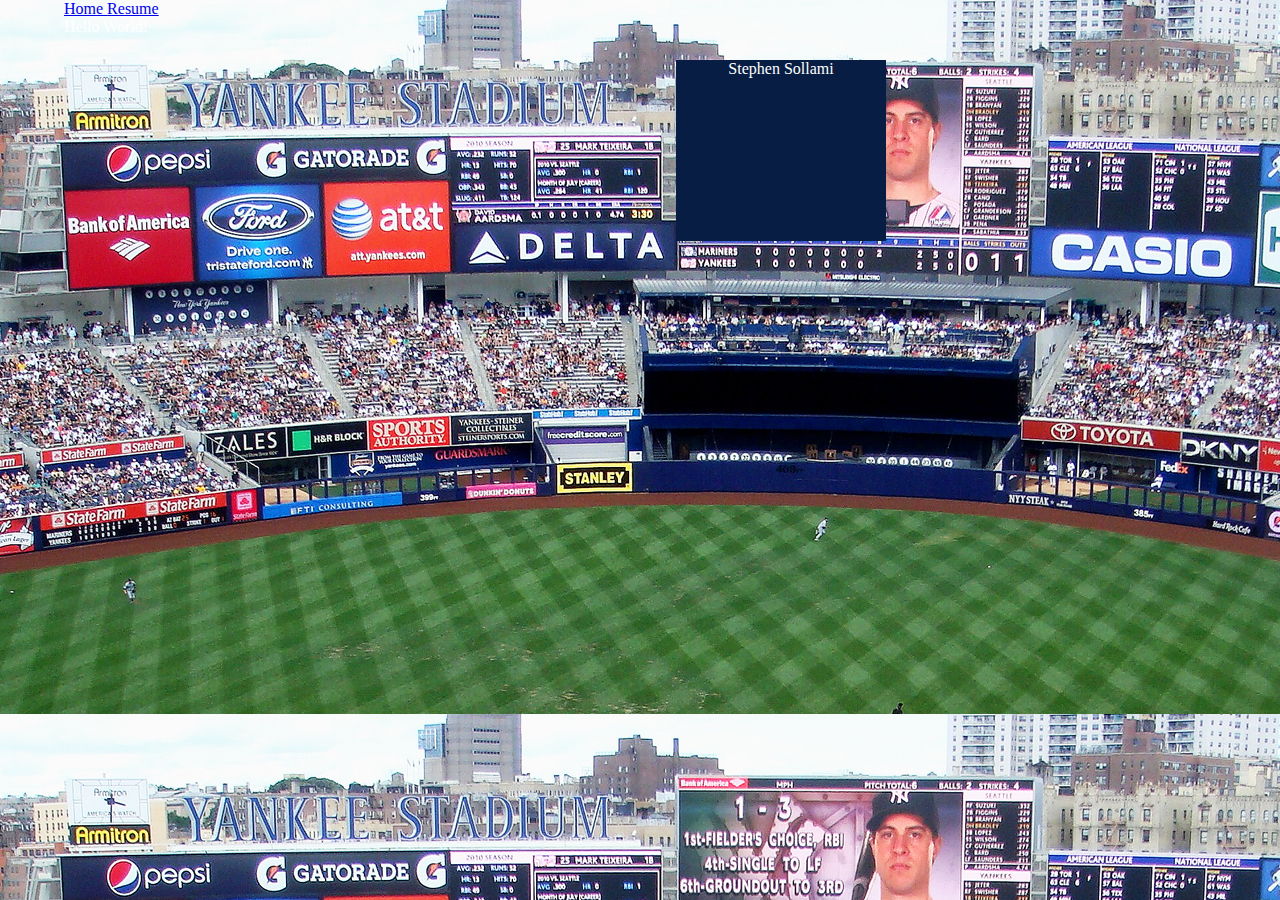
==== resume.html @ b8e2d256 "Portfolio 5/4/15" ====
<!DOCTYPE HTML>
<html>
<head>
  <title> Portfolio </title>
  <meta charset="utf-8">
  <link rel="stylesheet" href="style.css">
</head>
<body>
  <header>
    Stephen Sollami
  </header>
  <nav>
    <a href="index.html"> Home </a>
    <a href="resume.html"> Resume </a>
  </nav>
  Hello World!
</body>
</html>
---- style.css ----
@import url(http://fonts.googleapis.com/css?family=Contrail+One);
@import url(http://fonts.googleapis.com/css?family=Lato:400,700);

body{
  width: 90%;
  margin: 0 auto;
  background-image: url("yankeestadium2.jpg");
  color: white;
}

header h1{
  font-family: 'Contrail One', cursive;
  font-size: 40px;
}
header h2{
  font-family: 'Contrail One', cursive;
  font-size: 16px;
  padding-bottom: 1%;
}
header{
  position: absolute;
  left: 676px;
  top: 60px;
  width: 210px;
  height: 181px;
  background-color: #081d43;
  text-align: center;
}

img{
  border-style: solid;
  border-width: 3px;
  border-color: #081d43;
  position: absolute;
  left: 885px;
  top: 60px;
}

h3{
  font-family: 'Contrail One', cursive;
  font-size: 20px;
  text-align: center;
}

#aboutMe{
  width:400px;
  height: 155px;
  position: absolute;
  left:55px;
  top: 130px;
  background-color:#081d43;
}

#aboutText{
  font-family:Lato;
  font-size: 14px;
  padding-left:2%;
  padding-bottom:2%;
  padding-right:2%;
}

#credit
{
  text-align: right;
}




footer{
  background-color: #081d43;
  position: absolute;
  top: 580px;
  width: 1100px;
  font-family:Lato;
  font-size: 14px;
  padding-left: 10px;
  padding-bottom: 5px;
  padding-top: 1px;
  padding-right: 6px;
  margin-bottom: 2%;
  font-style: italic;
}

h4{
  font-family: 'Contrail One', cursive;
  font-size: 18px;
}
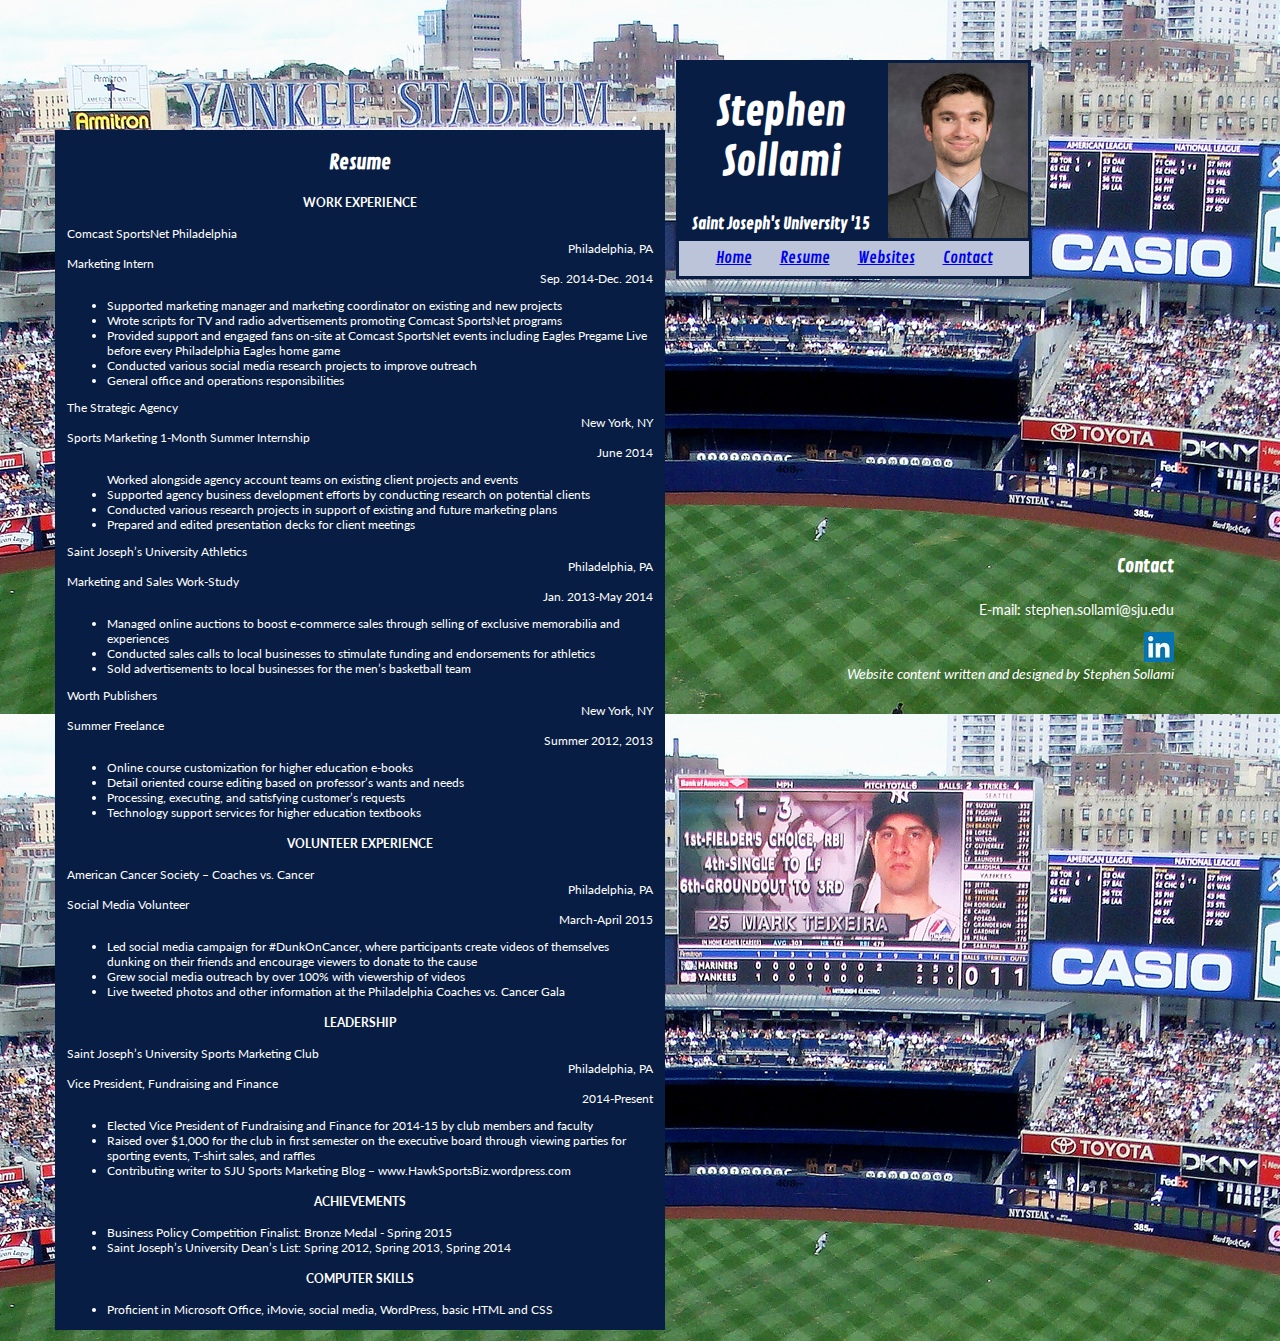
==== commit 2a00a3e7: "5/11/15" ====
--- a/resume.html
+++ b/resume.html
@@ -1,4 +1,5 @@
 <!DOCTYPE HTML>
+<html>
 <html>
 <head>
   <title> Portfolio </title>
@@ -6,13 +7,97 @@
   <link rel="stylesheet" href="style.css">
 </head>
 <body>
+    <img id="headshot" src="headshot1.jpg" alt="Stephen Sollami">
+
+
   <header>
-    Stephen Sollami
+    <h1>Stephen Sollami</h1>
+    <h2>Saint Joseph's University '15</h2>
   </header>
-  <nav>
-    <a href="index.html"> Home </a>
-    <a href="resume.html"> Resume </a>
-  </nav>
-  Hello World!
+
+
+<div id="resume">
+<h3>Resume</h3>
+<div id="resumeText">
+  <h4>WORK EXPERIENCE</h4>
+Comcast SportsNet Philadelphia						       <div id="rightText">  Philadelphia, PA</div>
+Marketing Intern								  <div id="rightText"> Sep. 2014-Dec. 2014</div>
+<ul>
+<li>Supported marketing manager and marketing coordinator on existing and new projects</li>
+  <li>	Wrote scripts for TV and radio advertisements promoting Comcast SportsNet programs</li>
+    <li>Provided support and engaged fans on-site at Comcast SportsNet events including Eagles Pregame Live before every Philadelphia Eagles home game</li>
+      <li>Conducted various social media research projects to improve outreach</li>
+        <li>General office and operations responsibilities</li>
+</ul>
+The Strategic Agency						              			<div id="rightText">  New York, NY</div>
+Sports Marketing 1-Month Summer Internship				                   <div id="rightText">    June 2014</div>
+<ul>
+Worked alongside agency account teams on existing client projects and events</li>
+<li>Supported agency business development efforts by conducting research on potential clients</li>
+  <li>	Conducted various research projects in support of existing and future marketing plans</li>
+    <li>	Prepared and edited presentation decks for client meetings</li>
+</ul>
+Saint Joseph’s University Athletics				                      	    <div id="rightText">       Philadelphia, PA</div>
+Marketing and Sales Work-Study					    	  <div id="rightText">  Jan. 2013-May 2014</div>
+<ul>
+  <li>Managed online auctions to boost e-commerce sales through selling of exclusive memorabilia and experiences</li>
+    <li>Conducted sales calls to local businesses to stimulate funding and endorsements for athletics</li>
+      <li>Sold advertisements to local businesses for the men’s basketball team</li>
+</ul>
+Worth Publishers 						                            <div id="rightText"> 		 New York, NY</div>
+Summer Freelance 						       		<div id="rightText">   Summer 2012, 2013</div>
+<ul>
+  <li>Online course customization for higher education e-books</li>
+    <li>Detail oriented course editing based on professor’s wants and needs</li>
+      <li>Processing, executing, and satisfying customer’s requests</li>
+        <li>Technology support services for higher education textbooks</li>
+</ul>
+<h4>VOLUNTEER EXPERIENCE</h4>
+American Cancer Society – Coaches vs. Cancer				     <div id="rightText">      Philadelphia, PA</div>
+Social Media Volunteer							   <div id="rightText">     March-April 2015</div>
+<ul>
+  <li>Led social media campaign for #DunkOnCancer, where participants create videos of themselves dunking on their friends and encourage viewers to donate to the cause</li>
+    <li>Grew social media outreach by over 100% with viewership of videos</li>
+      <li>	Live tweeted photos and other information at the Philadelphia Coaches vs. Cancer Gala</li>
+</ul>
+<h4>LEADERSHIP</h4>
+Saint Joseph’s University Sports Marketing Club				       <div id="rightText">    Philadelphia, PA</div>
+Vice President, Fundraising and Finance				<div id="rightText"> 		 2014-Present</div>
+<ul>
+  <li>Elected Vice President of Fundraising and Finance for 2014-15 by club members and faculty</li>
+    <li>	Raised over $1,000 for the club in first semester on the executive board through viewing parties for sporting events, T-shirt sales, and raffles</li>
+      <li>	Contributing writer to SJU Sports Marketing Blog – www.HawkSportsBiz.wordpress.com</li>
+</ul>
+<h4>ACHIEVEMENTS</h4>
+<ul>
+  <li>Business Policy Competition Finalist: Bronze Medal - Spring 2015</li>
+  <li>Saint Joseph’s University Dean’s List: Spring 2012, Spring 2013, Spring 2014</li>
+
+</ul>
+<h4>COMPUTER SKILLS</h4>
+<ul>
+  <li>	Proficient in Microsoft Office, iMovie, social media, WordPress, basic HTML and CSS</li>
+</ul>
+ </div>
+</div>
+
+<nav>
+<div id="navlinks">
+  <a href="index.html">Home</a>
+<a href="resume.html">Resume</a>
+  <a href="blogs.html">Websites</a>
+  <a href="contact.html">Contact</a>
+</div>
+</nav>
+
+
+
+<footer>
+  <h4>Contact</h4>
+  <p>E-mail: stephen.sollami@sju.edu</p>
+ <a href="https://www.linkedin.com/in/stephensollami"> <img id="linkedin" src="linkedin.jpg" alt="linkedin">  </a>
+<div id="credit">Website content written and designed by Stephen Sollami</div>
+</footer>
+
 </body>
 </html>
--- a/style.css
+++ b/style.css
@@ -27,7 +27,7 @@
   text-align: center;
 }
 
-img{
+#headshot{
   border-style: solid;
   border-width: 3px;
   border-color: #081d43;
@@ -43,8 +43,8 @@
 }
 
 #aboutMe{
-  width:400px;
-  height: 155px;
+  width:610px;
+  height: 150px;
   position: absolute;
   left:55px;
   top: 130px;
@@ -59,30 +59,105 @@
   padding-right:2%;
 }
 
+#resume{
+  width:610px;
+  height: 1200px;
+  position: absolute;
+  left:55px;
+  top: 130px;
+  background-color:#081d43;
+}
+
+#resumeText{
+  font-family:Lato;
+  font-size: 12px;
+  padding-left:2%;
+  padding-bottom:2%;
+  padding-right:2%;
+}
+
+#resumeText h4{
+  text-align: center;
+}
+
+#websites{
+  width:610px;
+  height: 150px;
+  position: absolute;
+  left:55px;
+  top: 130px;
+  background-color:#081d43;
+}
+
+#websites h3{
+  font-size:18px;
+}
+#websitesText{
+  font-family:Lato;
+  font-size: 16px;
+  text-align: center;
+}
 #credit
 {
   text-align: right;
+  font-style: italic;
+}
+
+#contact1{
+  width:610px;
+  height: 150px;
+  position: absolute;
+  left:55px;
+  top: 130px;
+  background-color:#081d43;
+}
+#contact1 h3{
+  font-size:18px;
+}
+
+#contact1Text{
+  font-family:Lato;
+  font-size: 12px;
+  text-align: center;
+}
+nav{
+  position: absolute;
+  top:238px;
+  left:676px;
+  width:350px;
+  height:28px;
+  font-family:'Contrail One', cursive;
+  font-size: 16px;
+  background-color: #bbc4d8;
+  text-align: center;
+  border-style: solid;
+  border-width: 3px;
+  border-color: #081d43;
+  padding-top: 7px;
+  word-spacing: 25px;
 }
 
 
 
-
 footer{
-  background-color: #081d43;
   position: absolute;
-  top: 580px;
+  top: 530px;
   width: 1100px;
   font-family:Lato;
   font-size: 14px;
+  text-align: right;
   padding-left: 10px;
   padding-bottom: 5px;
   padding-top: 1px;
   padding-right: 6px;
   margin-bottom: 2%;
-  font-style: italic;
 }
 
-h4{
+footer h4{
   font-family: 'Contrail One', cursive;
   font-size: 18px;
 }
+
+#rightText{
+  text-align:right;
+}
